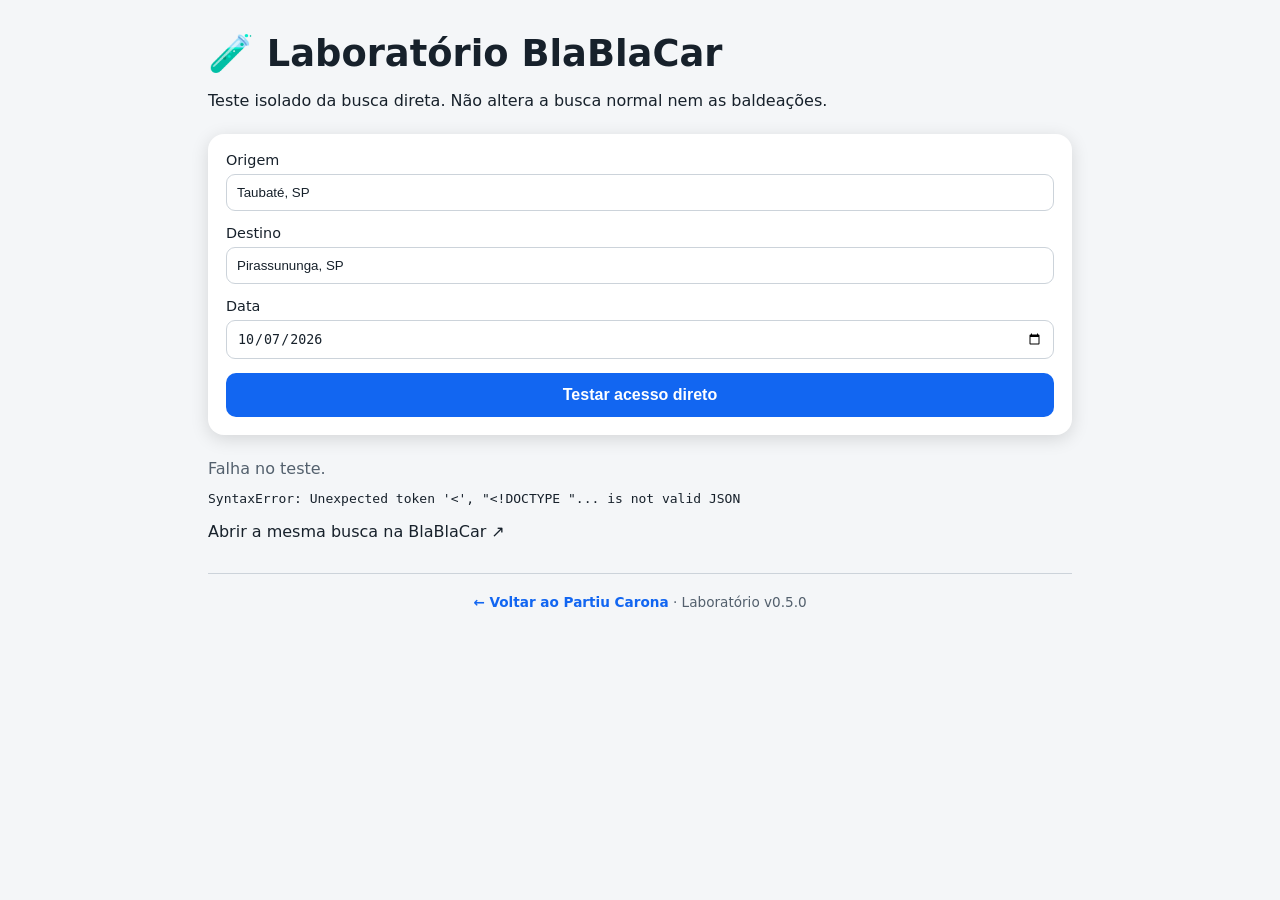
==== blablacar-lab.html @ 715fb3be "Add isolated BlaBlaCar direct-search lab page" ====
<!doctype html><html lang="pt-BR"><head><meta charset="utf-8"><meta name="viewport" content="width=device-width,initial-scale=1"><title>Laboratório BlaBlaCar · Partiu Carona</title><link rel="stylesheet" href="style.css?v=v0.5.0"></head><body><main><header><h1>🧪 Laboratório BlaBlaCar</h1><p>Teste isolado da busca direta. Não altera a busca normal nem as baldeações.</p></header><section class="search"><label>Origem<input id="origin" value="Taubaté, SP"></label><label>Destino<input id="destination" value="Pirassununga, SP"></label><label>Data<input id="date" type="date" value="2026-10-07"></label><button id="probe">Testar acesso direto</button></section><section><div id="status"></div><pre id="out" style="white-space:pre-wrap;overflow-wrap:anywhere"></pre><p><a id="official" target="_blank" rel="noopener noreferrer">Abrir a mesma busca na BlaBlaCar ↗</a></p></section><footer class="credits"><a href="/">← Voltar ao Partiu Carona</a> · Laboratório v0.5.0</footer></main><script>const q=s=>document.querySelector(s);q("#probe").onclick=async()=>{q("#status").textContent="Testando…";q("#out").textContent="";const p=new URLSearchParams({originName:q("#origin").value,destinationName:q("#destination").value,date:q("#date").value});try{const r=await fetch("/api/blablacar-lab?"+p),j=await r.json();q("#status").textContent=j.ok?"Acesso HTTP obtido.":"Acesso não confirmado.";q("#out").textContent=JSON.stringify(j,null,2);if(j.searchUrl){q("#official").href=j.searchUrl;q("#official").style.display=""}}catch(e){q("#status").textContent="Falha no teste.";q("#out").textContent=String(e)}};q("#probe").click()</script></body></html>
---- style.css ----
:root{font-family:Inter,system-ui,sans-serif;--bg:#f4f6f8;--card:#fff;--text:#17212b;--muted:#53606d;--border:#ccd3da;--accent:#1266f1;--linkbg:#eef4ff;color:var(--text);background:var(--bg);color-scheme:light}html[data-theme="dark"]{--bg:#11151a;--card:#1b222a;--text:#eef3f8;--muted:#aeb9c5;--border:#46515d;--accent:#6ea8ff;--linkbg:#24344b;color-scheme:dark}*{box-sizing:border-box}body{margin:0;background:var(--bg);color:var(--text);transition:background .2s,color .2s}main{max-width:900px;margin:auto;padding:32px 18px}header{margin-bottom:24px}.top{display:flex;justify-content:space-between;gap:18px;align-items:flex-start}h1{font-size:2.3rem;margin:0 0 6px}.theme{display:flex;flex-direction:column;gap:5px;font-size:.8rem}.theme-toggle{display:flex;padding:3px;border:1px solid var(--border);border-radius:12px;background:var(--card);box-shadow:0 2px 8px #0001}.theme-toggle button{width:38px;height:34px;border:0;border-radius:9px;background:transparent;color:var(--muted);cursor:pointer;font-size:1rem;line-height:1;transition:background .15s,color .15s,transform .15s}.theme-toggle button:hover{background:var(--linkbg)}.theme-toggle button:active{transform:scale(.95)}.theme-toggle button.active{background:var(--accent);color:white;box-shadow:0 2px 6px #0002}.search input,.search select{padding:10px;border:1px solid var(--border);border-radius:9px;background:var(--card);color:var(--text)}.search{background:var(--card);padding:18px;border-radius:16px;display:grid;grid-template-columns:1fr;gap:14px;box-shadow:0 4px 18px #0002}.search label{display:flex;flex-direction:column;gap:6px;font-size:.9rem}.search button{padding:13px;border:0;border-radius:10px;background:var(--accent);color:white;font-weight:700;font-size:1rem;cursor:pointer}.route{background:var(--card);margin:12px 0;padding:18px;border-radius:14px;box-shadow:0 2px 10px #0002}.route.best{border:2px solid var(--accent)}.route h3{margin:0 0 10px}.actions{display:flex;gap:8px;flex-wrap:wrap;margin-top:14px}.actions a{display:inline-block;padding:9px 12px;border-radius:9px;background:var(--linkbg);color:var(--accent);text-decoration:none;font-weight:650}.actions a:hover{text-decoration:underline}#status{margin-top:24px;color:var(--muted)}small{color:var(--muted)}@media(max-width:650px){.top{align-items:center}.theme{width:auto;align-items:flex-end}.theme>span{display:none}}.group{padding:0;overflow:hidden}.group summary{padding:18px;cursor:pointer;display:flex;justify-content:space-between;gap:16px;align-items:center;list-style:none}.group summary::-webkit-details-marker{display:none}.group summary span{display:flex;flex-direction:column;gap:5px}.group-meta{text-align:right}.group-options{border-top:1px solid var(--border);padding:0 18px}.route-option{padding:16px 0;border-bottom:1px solid var(--border)}.route-option:last-child{border-bottom:0}.route-option h4{margin:0 0 10px}.wait{color:var(--muted);font-size:.9rem}@media(max-width:650px){.group summary{align-items:flex-start}.group-meta{min-width:90px}}.credits{margin-top:32px;padding:20px 0;text-align:center;color:var(--muted);font-size:.85rem;border-top:1px solid var(--border)}.credits a{color:var(--accent);text-decoration:none;font-weight:650}.credits a:hover{text-decoration:underline}.route-tree{border-top:1px solid var(--border);padding:14px 18px}.tree-node{position:relative}.leg{display:flex;flex-direction:column;gap:6px;padding:12px 0}.leg span{color:var(--muted)}.leg a{width:max-content;max-width:100%;padding:7px 10px;border-radius:8px;background:var(--linkbg);color:var(--accent);text-decoration:none;font-weight:650}.connections{margin-left:14px;padding-left:14px;border-left:2px solid var(--border)}.connections>small{display:block;margin:5px 0 2px}.connection-wait{color:var(--muted);font-size:.82rem;margin-top:8px}.depth-1 .leg,.depth-2 .leg{padding-top:8px}.destinations{display:flex;flex-direction:column;gap:10px}.destination-row{display:grid;grid-template-columns:1fr auto;gap:8px;align-items:end}.destination-row label{min-width:0}.city-input{padding:10px;border:1px solid var(--border);border-radius:9px;background:var(--card);color:var(--text);width:100%}.city-input:focus{outline:2px solid var(--accent);outline-offset:1px}.search button.secondary{background:var(--linkbg);color:var(--accent);border:1px solid var(--border)}.remove-destination{width:42px;height:42px;padding:0!important;background:transparent!important;color:var(--muted)!important;border:1px solid var(--border)!important;font-size:1.35rem!important}.destination-result{margin-top:26px}.destination-result>h2{margin:0 0 4px;font-size:1.25rem}.destination-result>small{display:block;margin-bottom:10px}.about{margin-bottom:18px;padding:14px 16px;border:1px solid var(--border);border-radius:12px;background:var(--card);color:var(--muted);font-size:.9rem;line-height:1.5}.about strong{color:var(--text)}.about p{margin:5px 0 0}.brand{max-width:620px}.logo{display:block;width:min(520px,100%);height:auto;border-radius:14px;margin-bottom:12px}.brand p{margin:0;color:var(--muted);line-height:1.45;font-size:1.02rem}@media(max-width:650px){.top{align-items:flex-start}.logo{width:min(420px,100%)}}.swap{background:transparent!important;color:var(--accent)!important;border:1px dashed var(--border)!important;padding:9px!important}.origin-tools{display:flex;justify-content:flex-end}.search button.mini{padding:3px 0;background:transparent;color:var(--accent);font-size:.8rem;font-weight:650;text-align:right}.search button.mini:disabled{opacity:.55;cursor:wait}.about-kicker{color:var(--text);font-size:clamp(1.1rem,2.6vw,1.45rem);font-weight:750;line-height:1.15;letter-spacing:-.02em;margin-bottom:clamp(6px,1.2vw,10px)}.about-kicker span{display:inline-block;font-size:.92em;transform:translateY(-.02em)}.about p{margin:0;max-width:72ch}.timeline-stop{display:grid;grid-template-columns:52px 18px 1fr;gap:9px;align-items:center;min-height:30px}.timeline-time{font-weight:750;font-variant-numeric:tabular-nums;text-align:right;font-size:.9rem}.timeline-dot{width:14px;height:14px;border:4px solid var(--accent);border-radius:50%;background:var(--card);position:relative;z-index:2}.timeline-ride{margin-left:68px;padding:6px 0 10px 18px;border-left:3px solid var(--accent)}.ride-card{padding:11px 12px;border:1px solid var(--border);border-radius:11px;background:var(--linkbg);display:flex;justify-content:space-between;gap:12px;align-items:center}.ride-card>div{display:flex;flex-direction:column;gap:5px;min-width:0}.ride-card span{color:var(--muted);font-size:.9rem}.ride-card a{flex:none;color:var(--accent);text-decoration:none;font-weight:700;font-size:.85rem}.timeline-stop.arrival{margin-bottom:5px}.connections{margin-left:68px;padding:5px 0 5px 18px;border-left:3px dashed var(--border)}.connection-wait{display:inline-block;margin:5px 0 8px;padding:6px 9px;border-radius:999px;background:var(--linkbg);color:var(--muted);font-size:.82rem}.connections .tree-node{margin-top:2px}@media(max-width:650px){.timeline-stop{grid-template-columns:45px 16px 1fr;gap:7px}.timeline-time{font-size:.8rem}.timeline-ride,.connections{margin-left:59px;padding-left:13px}.ride-card{align-items:flex-start;flex-direction:column}.ride-card a{padding-top:2px}}.about-bar{margin-bottom:18px;border:1px solid var(--border);border-radius:12px;background:var(--card);overflow:hidden}.about-bar summary{list-style:none;cursor:pointer;display:flex;align-items:center;justify-content:space-between;gap:12px;padding:11px 14px;color:var(--text);font-weight:750;font-size:clamp(.95rem,2vw,1.08rem);user-select:none}.about-bar summary::-webkit-details-marker{display:none}.about-bar summary:hover{background:var(--linkbg)}.about-chevron{color:var(--accent);font-size:1.2rem;transition:transform .2s}.about-bar[open] .about-chevron{transform:rotate(180deg)}.about-content{padding:0 14px 13px;color:var(--muted);font-size:.88rem;line-height:1.55;max-width:76ch}@media(max-width:650px){.about-bar summary{padding:10px 12px}.about-content{padding:0 12px 12px;font-size:.85rem}}.results-tools{display:flex;justify-content:flex-end;margin:16px 0 8px}.results-tools label{display:flex;align-items:center;gap:8px;font-size:.88rem;color:var(--muted)}.results-tools select{width:auto;min-width:150px;padding:8px 10px;border:1px solid var(--border);border-radius:9px;background:var(--card);color:var(--text)}@media(max-width:480px){.results-tools{justify-content:stretch}.results-tools label{width:100%;justify-content:space-between}.results-tools select{flex:1}}.wait-rules{margin:0;padding:12px 14px 14px;border:1px solid var(--border);border-radius:12px;background:var(--bg)}.wait-rules legend{padding:0 7px;font-size:.88rem;font-weight:750;color:var(--text)}.wait-grid{display:grid;grid-template-columns:1fr 1fr 1.15fr;gap:10px}.wait-grid label{gap:5px!important;color:var(--muted);font-size:.8rem}.wait-grid input,.wait-grid select{width:100%;min-width:0;text-align:center}.input-unit{display:grid;grid-template-columns:1fr auto;align-items:center;gap:6px}.input-unit>span{font-size:.78rem;color:var(--muted)}@media(max-width:520px){.wait-rules{padding:10px 11px 12px}.wait-grid{grid-template-columns:1fr 1fr}.wait-grid label:last-child{grid-column:1/-1}}
.route-map{padding:0 18px 14px}.map-link{display:flex;align-items:center;justify-content:space-between;gap:12px;padding:11px 12px;border:1px solid var(--border);border-radius:11px;background:var(--linkbg);color:var(--accent);text-decoration:none}.map-link:hover strong{text-decoration:underline}.map-route{color:var(--text);font-size:.85rem;line-height:1.4}.map-link strong{flex:none;font-size:.82rem}@media(max-width:650px){.map-link{align-items:flex-start;flex-direction:column}.map-link strong{padding-left:0}}
.transfer-loading{margin:14px 0;padding:16px;border:1px solid var(--border);border-radius:14px;background:var(--card);text-align:center;overflow:hidden}.transfer-loading[hidden]{display:none}.transfer-loading strong,.transfer-loading small{display:block}.transfer-loading strong{margin-top:8px}.transfer-loading small{margin-top:4px;color:var(--muted)}.loading-road{position:relative;height:48px;max-width:420px;margin:0 auto;overflow:hidden}.road-line{position:absolute;left:0;right:0;bottom:8px;height:3px;background:repeating-linear-gradient(90deg,var(--border) 0 18px,transparent 18px 30px);animation:roadMove .7s linear infinite}.loading-car{position:absolute;z-index:2;left:8%;bottom:11px;font-size:30px;line-height:1;animation:carDrive 2.4s ease-in-out infinite}.loading-car:after{content:"";position:absolute;left:-18px;right:-18px;bottom:-8px;height:2px;background:var(--accent);opacity:.16;filter:blur(2px)}@keyframes roadMove{to{background-position:-30px 0}}@keyframes carDrive{0%,100%{transform:translateX(0) translateY(0) rotate(-1deg)}50%{transform:translateX(min(240px,55vw)) translateY(-2px) rotate(1deg)}}@media(prefers-reduced-motion:reduce){.road-line,.loading-car{animation:none}.loading-car{left:45%}}
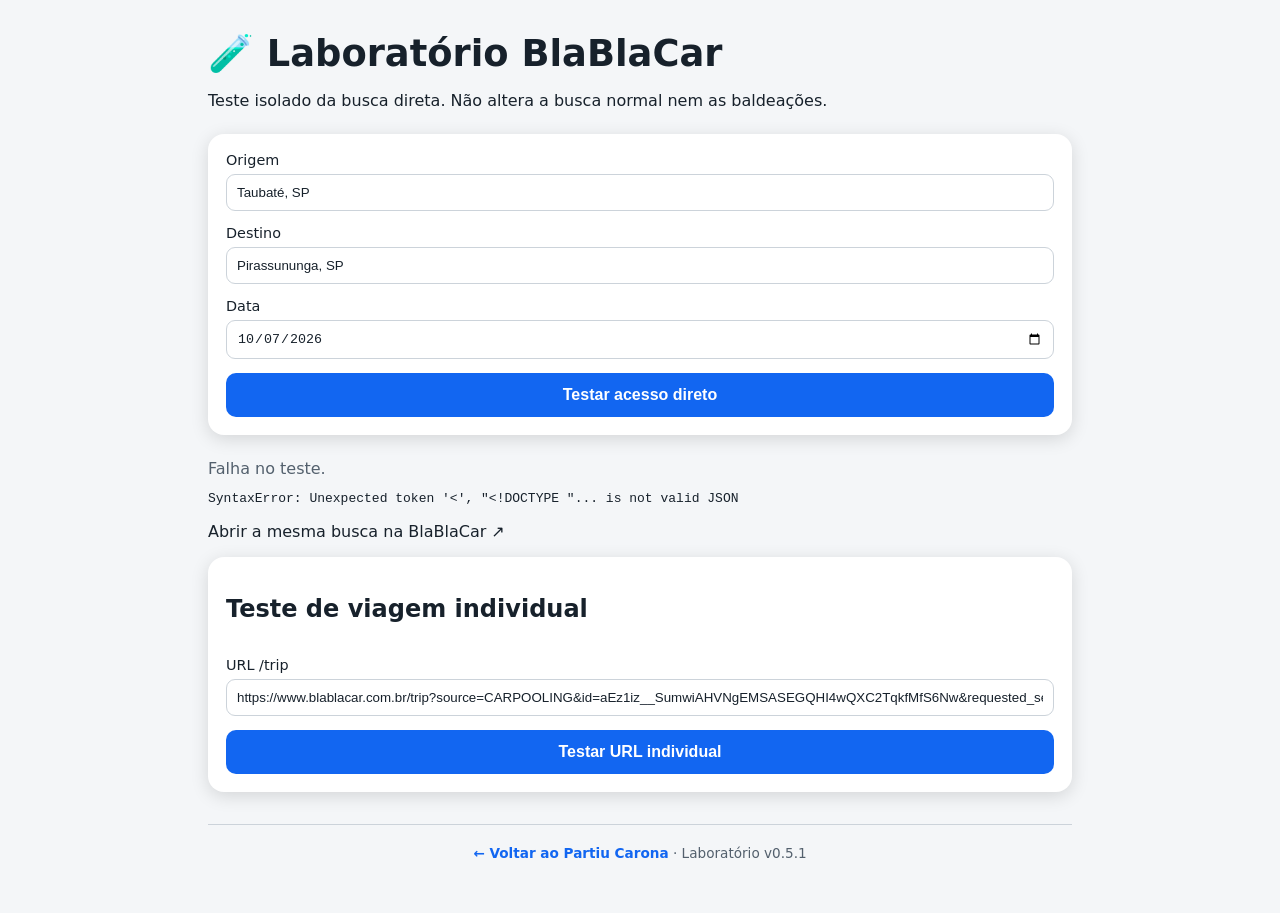
==== commit ab3ae587: "Add individual trip test to BlaBlaCar lab" ====
--- a/blablacar-lab.html
+++ b/blablacar-lab.html
@@ -1 +1 @@
-<!doctype html><html lang="pt-BR"><head><meta charset="utf-8"><meta name="viewport" content="width=device-width,initial-scale=1"><title>Laboratório BlaBlaCar · Partiu Carona</title><link rel="stylesheet" href="style.css?v=v0.5.0"></head><body><main><header><h1>🧪 Laboratório BlaBlaCar</h1><p>Teste isolado da busca direta. Não altera a busca normal nem as baldeações.</p></header><section class="search"><label>Origem<input id="origin" value="Taubaté, SP"></label><label>Destino<input id="destination" value="Pirassununga, SP"></label><label>Data<input id="date" type="date" value="2026-10-07"></label><button id="probe">Testar acesso direto</button></section><section><div id="status"></div><pre id="out" style="white-space:pre-wrap;overflow-wrap:anywhere"></pre><p><a id="official" target="_blank" rel="noopener noreferrer">Abrir a mesma busca na BlaBlaCar ↗</a></p></section><footer class="credits"><a href="/">← Voltar ao Partiu Carona</a> · Laboratório v0.5.0</footer></main><script>const q=s=>document.querySelector(s);q("#probe").onclick=async()=>{q("#status").textContent="Testando…";q("#out").textContent="";const p=new URLSearchParams({originName:q("#origin").value,destinationName:q("#destination").value,date:q("#date").value});try{const r=await fetch("/api/blablacar-lab?"+p),j=await r.json();q("#status").textContent=j.ok?"Acesso HTTP obtido.":"Acesso não confirmado.";q("#out").textContent=JSON.stringify(j,null,2);if(j.searchUrl){q("#official").href=j.searchUrl;q("#official").style.display=""}}catch(e){q("#status").textContent="Falha no teste.";q("#out").textContent=String(e)}};q("#probe").click()</script></body></html>+<!doctype html><html lang="pt-BR"><head><meta charset="utf-8"><meta name="viewport" content="width=device-width,initial-scale=1"><title>Laboratório BlaBlaCar · Partiu Carona</title><link rel="stylesheet" href="style.css?v=v0.5.1"></head><body><main><header><h1>🧪 Laboratório BlaBlaCar</h1><p>Teste isolado da busca direta. Não altera a busca normal nem as baldeações.</p></header><section class="search"><label>Origem<input id="origin" value="Taubaté, SP"></label><label>Destino<input id="destination" value="Pirassununga, SP"></label><label>Data<input id="date" type="date" value="2026-10-07"></label><button id="probe">Testar acesso direto</button></section><section><div id="status"></div><pre id="out" style="white-space:pre-wrap;overflow-wrap:anywhere"></pre><p><a id="official" target="_blank" rel="noopener noreferrer">Abrir a mesma busca na BlaBlaCar ↗</a></p></section><section class="search"><h2>Teste de viagem individual</h2><label>URL /trip<input id="tripUrl" value="https://www.blablacar.com.br/trip?source=CARPOOLING&amp;id=aEz1iz__SumwiAHVNgEMSASEGQHI4wQXC2TqkfMfS6Nw&amp;requested_seats=1&amp;search_origin=HOME&amp;search_uuid=6afa8f16-3538-49d1-b073-be9941ba58b3"></label><button id="tripProbe">Testar URL individual</button></section><section><div id="tripStatus"></div><pre id="tripOut" style="white-space:pre-wrap;overflow-wrap:anywhere"></pre></section><footer class="credits"><a href="/">← Voltar ao Partiu Carona</a> · Laboratório v0.5.1</footer></main><script>const q=s=>document.querySelector(s);q("#probe").onclick=async()=>{q("#status").textContent="Testando…";q("#out").textContent="";const p=new URLSearchParams({originName:q("#origin").value,destinationName:q("#destination").value,date:q("#date").value});try{const r=await fetch("/api/blablacar-lab?"+p),j=await r.json();q("#status").textContent=j.ok?"Acesso HTTP obtido.":"Acesso não confirmado.";q("#out").textContent=JSON.stringify(j,null,2);if(j.searchUrl){q("#official").href=j.searchUrl;q("#official").style.display=""}}catch(e){q("#status").textContent="Falha no teste.";q("#out").textContent=String(e)}};q("#probe").click();q("#tripProbe").onclick=async()=>{q("#tripStatus").textContent="Testando viagem individual…";q("#tripOut").textContent="";try{const p=new URLSearchParams({url:q("#tripUrl").value}),r=await fetch("/api/blablacar-trip-lab?"+p),j=await r.json();q("#tripStatus").textContent=j.ok?"A página individual respondeu.":"A página individual não respondeu normalmente.";q("#tripOut").textContent=JSON.stringify(j,null,2)}catch(e){q("#tripStatus").textContent="Falha no teste.";q("#tripOut").textContent=String(e)}};</script></body></html>
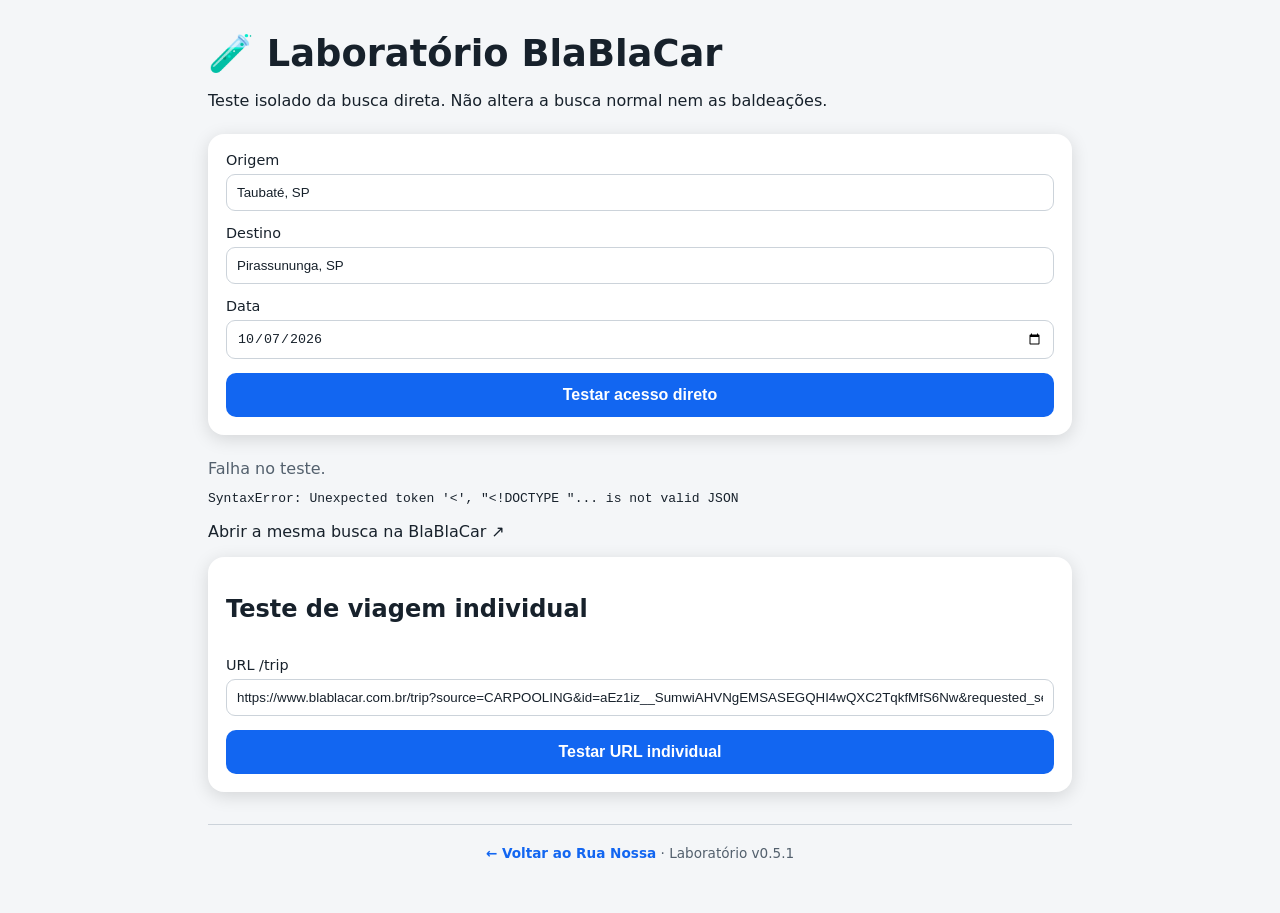
==== commit a70229b3: "Renomeia marca para Rua Nossa" ====
--- a/blablacar-lab.html
+++ b/blablacar-lab.html
@@ -1 +1 @@
-<!doctype html><html lang="pt-BR"><head><meta charset="utf-8"><meta name="viewport" content="width=device-width,initial-scale=1"><title>Laboratório BlaBlaCar · Partiu Carona</title><link rel="stylesheet" href="style.css?v=v0.5.1"></head><body><main><header><h1>🧪 Laboratório BlaBlaCar</h1><p>Teste isolado da busca direta. Não altera a busca normal nem as baldeações.</p></header><section class="search"><label>Origem<input id="origin" value="Taubaté, SP"></label><label>Destino<input id="destination" value="Pirassununga, SP"></label><label>Data<input id="date" type="date" value="2026-10-07"></label><button id="probe">Testar acesso direto</button></section><section><div id="status"></div><pre id="out" style="white-space:pre-wrap;overflow-wrap:anywhere"></pre><p><a id="official" target="_blank" rel="noopener noreferrer">Abrir a mesma busca na BlaBlaCar ↗</a></p></section><section class="search"><h2>Teste de viagem individual</h2><label>URL /trip<input id="tripUrl" value="https://www.blablacar.com.br/trip?source=CARPOOLING&amp;id=aEz1iz__SumwiAHVNgEMSASEGQHI4wQXC2TqkfMfS6Nw&amp;requested_seats=1&amp;search_origin=HOME&amp;search_uuid=6afa8f16-3538-49d1-b073-be9941ba58b3"></label><button id="tripProbe">Testar URL individual</button></section><section><div id="tripStatus"></div><pre id="tripOut" style="white-space:pre-wrap;overflow-wrap:anywhere"></pre></section><footer class="credits"><a href="/">← Voltar ao Partiu Carona</a> · Laboratório v0.5.1</footer></main><script>const q=s=>document.querySelector(s);q("#probe").onclick=async()=>{q("#status").textContent="Testando…";q("#out").textContent="";const p=new URLSearchParams({originName:q("#origin").value,destinationName:q("#destination").value,date:q("#date").value});try{const r=await fetch("/api/blablacar-lab?"+p),j=await r.json();q("#status").textContent=j.ok?"Acesso HTTP obtido.":"Acesso não confirmado.";q("#out").textContent=JSON.stringify(j,null,2);if(j.searchUrl){q("#official").href=j.searchUrl;q("#official").style.display=""}}catch(e){q("#status").textContent="Falha no teste.";q("#out").textContent=String(e)}};q("#probe").click();q("#tripProbe").onclick=async()=>{q("#tripStatus").textContent="Testando viagem individual…";q("#tripOut").textContent="";try{const p=new URLSearchParams({url:q("#tripUrl").value}),r=await fetch("/api/blablacar-trip-lab?"+p),j=await r.json();q("#tripStatus").textContent=j.ok?"A página individual respondeu.":"A página individual não respondeu normalmente.";q("#tripOut").textContent=JSON.stringify(j,null,2)}catch(e){q("#tripStatus").textContent="Falha no teste.";q("#tripOut").textContent=String(e)}};</script></body></html>+<!doctype html><html lang="pt-BR"><head><meta charset="utf-8"><meta name="viewport" content="width=device-width,initial-scale=1"><title>Laboratório BlaBlaCar · Rua Nossa</title><link rel="stylesheet" href="style.css?v=v0.5.1"></head><body><main><header><h1>🧪 Laboratório BlaBlaCar</h1><p>Teste isolado da busca direta. Não altera a busca normal nem as baldeações.</p></header><section class="search"><label>Origem<input id="origin" value="Taubaté, SP"></label><label>Destino<input id="destination" value="Pirassununga, SP"></label><label>Data<input id="date" type="date" value="2026-10-07"></label><button id="probe">Testar acesso direto</button></section><section><div id="status"></div><pre id="out" style="white-space:pre-wrap;overflow-wrap:anywhere"></pre><p><a id="official" target="_blank" rel="noopener noreferrer">Abrir a mesma busca na BlaBlaCar ↗</a></p></section><section class="search"><h2>Teste de viagem individual</h2><label>URL /trip<input id="tripUrl" value="https://www.blablacar.com.br/trip?source=CARPOOLING&amp;id=aEz1iz__SumwiAHVNgEMSASEGQHI4wQXC2TqkfMfS6Nw&amp;requested_seats=1&amp;search_origin=HOME&amp;search_uuid=6afa8f16-3538-49d1-b073-be9941ba58b3"></label><button id="tripProbe">Testar URL individual</button></section><section><div id="tripStatus"></div><pre id="tripOut" style="white-space:pre-wrap;overflow-wrap:anywhere"></pre></section><footer class="credits"><a href="/">← Voltar ao Rua Nossa</a> · Laboratório v0.5.1</footer></main><script>const q=s=>document.querySelector(s);q("#probe").onclick=async()=>{q("#status").textContent="Testando…";q("#out").textContent="";const p=new URLSearchParams({originName:q("#origin").value,destinationName:q("#destination").value,date:q("#date").value});try{const r=await fetch("/api/blablacar-lab?"+p),j=await r.json();q("#status").textContent=j.ok?"Acesso HTTP obtido.":"Acesso não confirmado.";q("#out").textContent=JSON.stringify(j,null,2);if(j.searchUrl){q("#official").href=j.searchUrl;q("#official").style.display=""}}catch(e){q("#status").textContent="Falha no teste.";q("#out").textContent=String(e)}};q("#probe").click();q("#tripProbe").onclick=async()=>{q("#tripStatus").textContent="Testando viagem individual…";q("#tripOut").textContent="";try{const p=new URLSearchParams({url:q("#tripUrl").value}),r=await fetch("/api/blablacar-trip-lab?"+p),j=await r.json();q("#tripStatus").textContent=j.ok?"A página individual respondeu.":"A página individual não respondeu normalmente.";q("#tripOut").textContent=JSON.stringify(j,null,2)}catch(e){q("#tripStatus").textContent="Falha no teste.";q("#tripOut").textContent=String(e)}};</script></body></html>
